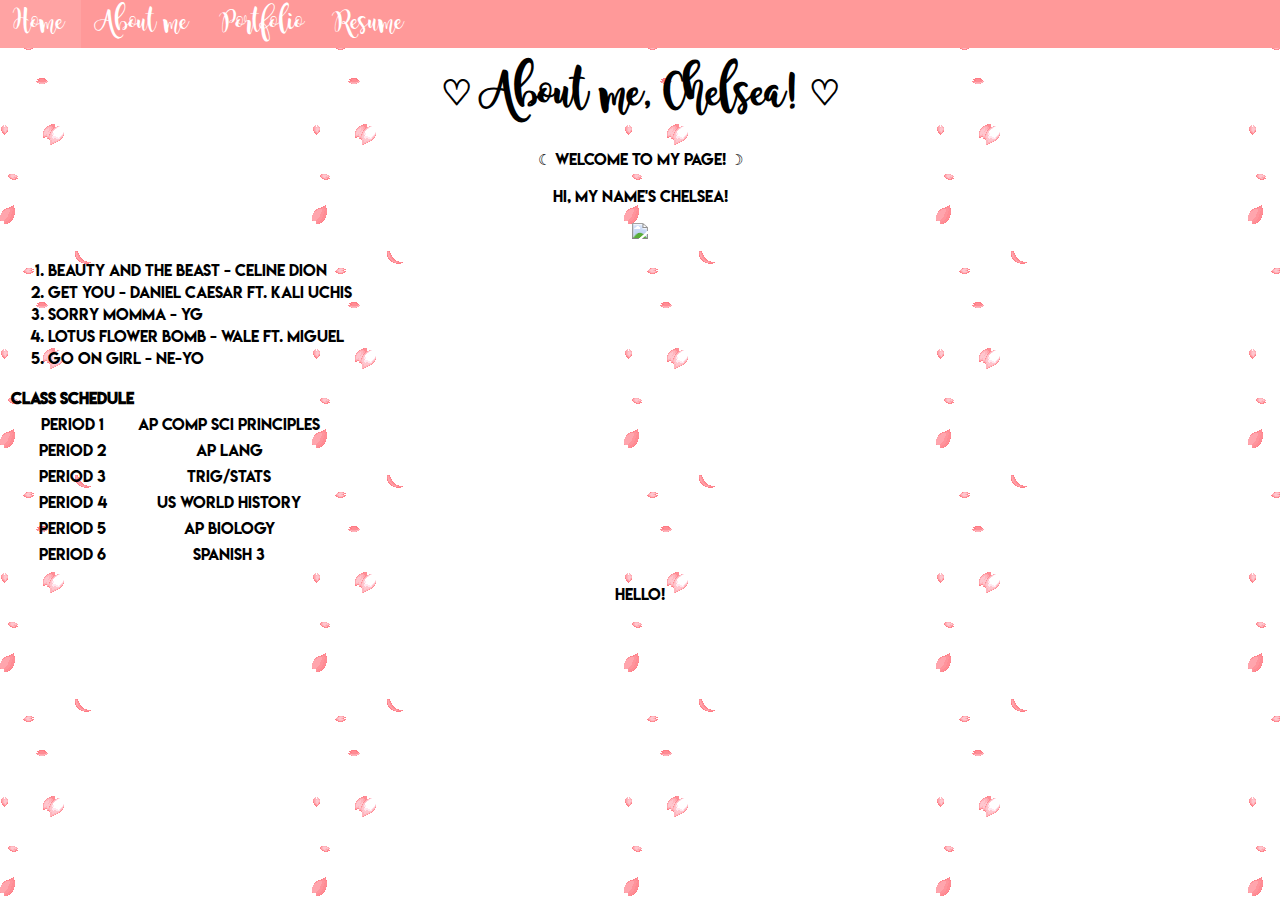
==== about.html @ 5f66982b "Initial commit" ====
<!doctype html>
<html lang="en"
    <head>
        <title>Chelsea T &#9800;</title>
    </head>
    <body>
        <ul id="nav">
            <li><a href="index.html">Home</a></li>
            <li><a href="about.html">About me</a></li>
            <li><a href="portfolio.html">Portfolio</a></li>
            <li><a href="resume.html">Resume</a></li>
        </ul>
        <link rel="stylesheet" href="style.css" type="text/css">
        <h1>&#9825 About me, Chelsea! &#9825</h1>
        <p>&#9790; Welcome to my page! &#9789;</p>
        <p>
            Hi, my name's Chelsea!
        </p>
        <div>
            <img src="images/" width=50%>
              <ol id=songs> 
           <li>Beauty and the Beast - Celine Dion</li>
           <li>Get You - Daniel Caesar ft. Kali Uchis</li>
           <li>Sorry Momma - YG</li>
           <li>Lotus Flower Bomb - Wale ft. Miguel</li>
           <li>Go On Girl - Ne-Yo</li>
       </ol>
       <table id=table>
           <th>Class Schedule</th>
           <tr><td>Period 1</td><td>AP Comp Sci Principles</td></tr>
           <tr><td>Period 2</td><td>AP Lang</td></tr>
           <tr><td>Period 3</td><td>Trig/Stats</td></tr>
           <tr><td>Period 4</td><td>US World History</td></tr>
           <tr><td>Period 5</td><td>AP Biology</td></tr>
           <tr><td>Period 6</td><td>Spanish 3</td></tr>
       </table>
        </div>
        <p>Hello!</p>
    </body>
</html>
---- style.css ----
@font-face{
    font-family: Chelsea;
    src: url(fonts/magnolia.otf);
}
@font-face{
    font-family: Truong;
    src: url(fonts/LemonMilk.otf)
}
body{
    background-image: url("images/lol.gif");
    font-family: "Truong", serif;
    color: black;
    font-size: 15px;
    text-align: center;
}
h1{
    font-family: "Chelsea", serif;
    text-align: center;
    font-size: 35px;
    padding: 10px;
}
#nav {
    list-style-type: none;
    margin: -8px;
    padding: 0;
    overflow: hidden;
    background-color: #ff9999;
    font-family: "Chelsea";
    font-size: 20px;
}
#nav li {
    float: left;
}
#nav li a {
    display: block;
    color: white;
    text-align: center;
    padding: 14px 16px;
    text-decoration: none;
}
#nav li a:hover {
    background-color: #ffa3a3;
    color: white;
}#nav li a:active {
    color: black;
}

#disney {
    margin: 50px;
}
#lol {
    font-size: 20px;
}
#songs {
    text-align: left;
    font-size: 15px;
}
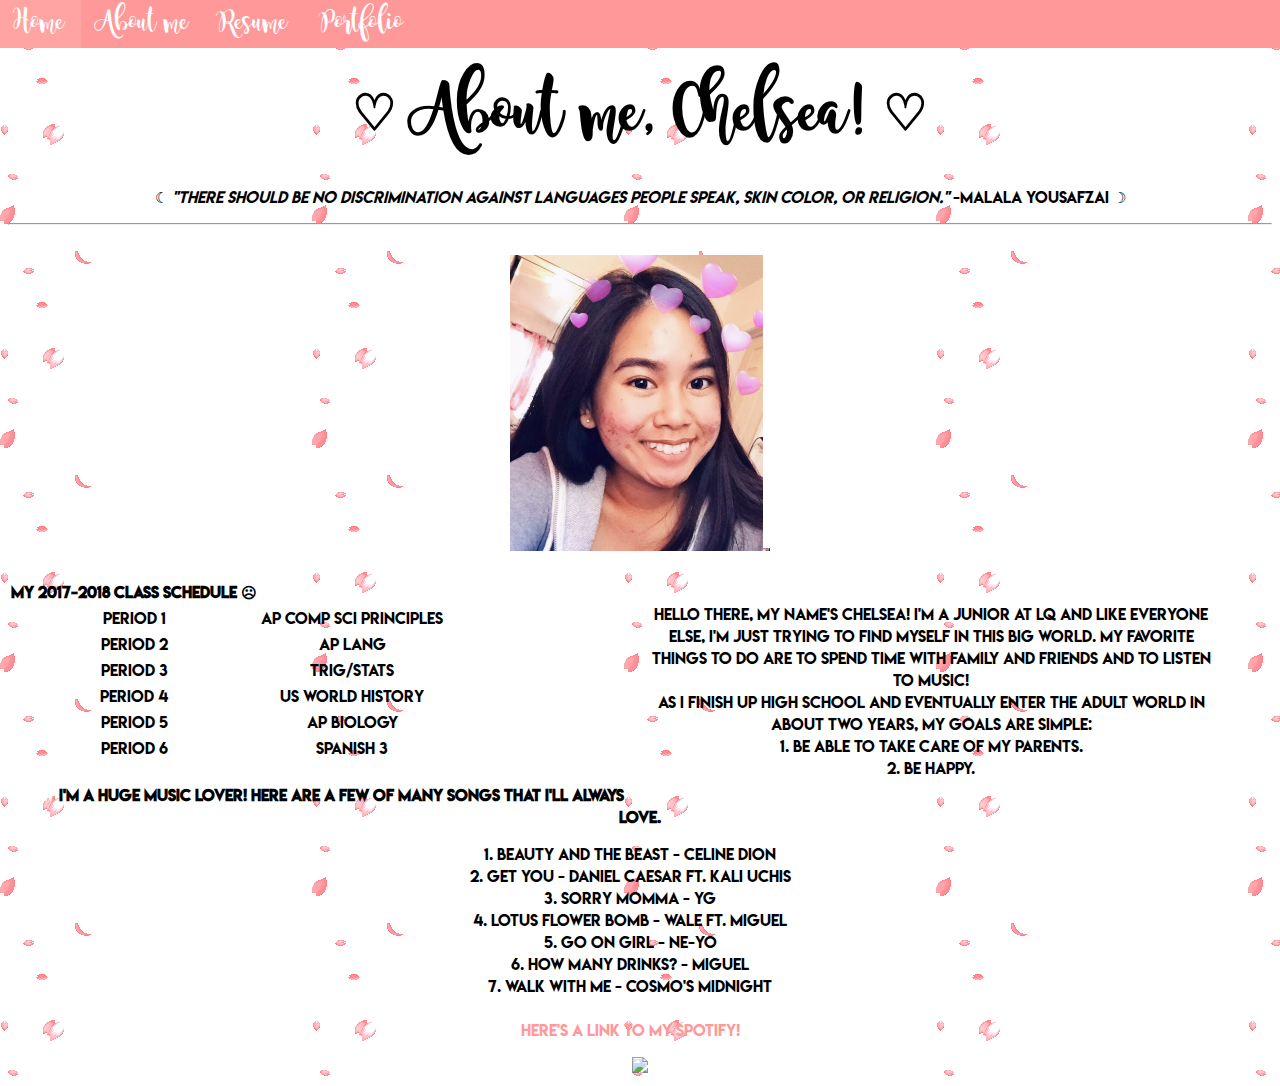
==== commit 855f698a: "msg" ====
--- a/about.html
+++ b/about.html
@@ -7,26 +7,35 @@
         <ul id="nav">
             <li><a href="index.html">Home</a></li>
             <li><a href="about.html">About me</a></li>
+            <li><a href="resume.html">Resume</a></li>
             <li><a href="portfolio.html">Portfolio</a></li>
-            <li><a href="resume.html">Resume</a></li>
         </ul>
         <link rel="stylesheet" href="style.css" type="text/css">
         <h1>&#9825 About me, Chelsea! &#9825</h1>
-        <p>&#9790; Welcome to my page! &#9789;</p>
-        <p>
-            Hi, my name's Chelsea!
-        </p>
+        <p>&#9790; 
+        <i>"There should be no discrimination against
+        languages people speak, skin color, or religion."</i> -Malala Yousafzai &#9789;</p>
         <div>
-            <img src="images/" width=50%>
-              <ol id=songs> 
-           <li>Beauty and the Beast - Celine Dion</li>
-           <li>Get You - Daniel Caesar ft. Kali Uchis</li>
-           <li>Sorry Momma - YG</li>
-           <li>Lotus Flower Bomb - Wale ft. Miguel</li>
-           <li>Go On Girl - Ne-Yo</li>
-       </ol>
+            <hr>
+            <br>
+        <img src="images/rawr3.jpg" width= 20%><img src="images/mulan.gif" width= 0.5%>
+        </div>
+        <br>
+        <div>
+        <div style="float:right; width:50%;">
+            <p id=time>Hello there, my name's Chelsea! I'm a junior at LQ and like 
+            everyone else, I'm just trying to find myself in this big world.
+            My favorite things to do are to spend time with family and friends 
+            and to listen to music!<br>
+            As I finish up high school and eventually enter the adult world in 
+            about two years, my goals are simple: <br>
+            1. Be able to take care of my parents. <br>
+            2. Be happy.
+            </p>
+        </div>
+         <div style="float:left; width:50%;">
        <table id=table>
-           <th>Class Schedule</th>
+           <th>My 2017-2018 Class Schedule &#9785;</th>
            <tr><td>Period 1</td><td>AP Comp Sci Principles</td></tr>
            <tr><td>Period 2</td><td>AP Lang</td></tr>
            <tr><td>Period 3</td><td>Trig/Stats</td></tr>
@@ -34,7 +43,30 @@
            <tr><td>Period 5</td><td>AP Biology</td></tr>
            <tr><td>Period 6</td><td>Spanish 3</td></tr>
        </table>
+       </div>
+       <br>
+       <div> 
+       <div>
+        <b id="songhead">These are my favorite songs! I have REALLY weird music taste, 
+        but these are a few </b>
+        <b>I'm a HUGE music lover! Here are a few of many songs that I'll always love.</b>
+              <ol id=songs> 
+           <li>Beauty and the Beast - Celine Dion</li>
+           <li>Get You - Daniel Caesar ft. Kali Uchis</li>
+           <li>Sorry Momma - YG</li>
+           <li>Lotus Flower Bomb - Wale ft. Miguel</li>
+           <li>Go On Girl - Ne-Yo</li>
+           <li>How Many Drinks? - Miguel</li>
+           <li>Walk With Me - Cosmo's Midnight</li>
+           <br>
+           <a href="https://open.spotify.com/user/1247885645" target="_blank">
+           Here's a link to my Spotify!</a> 
+       </ol>
+       </div>
+       </div>
+       
+        <div id="disney">
+             <img src="images/moana.gif" width="50%">
         </div>
-        <p>Hello!</p>
     </body>
 </html>--- a/style.css
+++ b/style.css
@@ -16,7 +16,7 @@
 h1{
     font-family: "Chelsea", serif;
     text-align: center;
-    font-size: 35px;
+    font-size: 50px;
     padding: 10px;
 }
 #nav {
@@ -46,13 +46,50 @@
 }
 
 #disney {
-    margin: 50px;
+    text-align: center;
 }
 #lol {
     font-size: 20px;
 }
 #songs {
-    text-align: left;
     font-size: 15px;
+    padding-right: 60px;
+    list-style-position: inside;
 }
-
+#table {
+    text-align: center;
+}
+#time {
+    padding-top: 10px;
+    padding-bottom: 10px;
+    padding-right: 50px;
+    text-align: center;
+}
+#mal {
+    text-align: right;
+}
+#songhead {
+    text-align: center;
+    color: white;
+}
+/* unvisited link */
+a:link {
+    text-decoration: none;
+    color: #ff9999;
+}
+/* visited link */
+a:visited {
+    text-decoration: none;
+    color: #ff999;
+}
+/* mouse over link */
+a:hover {
+    text-decoration: underline;
+    color: #ff999;
+}
+a:active {
+    text-decoration: underline;
+}
+#ig {
+    font-size: 20px;
+}
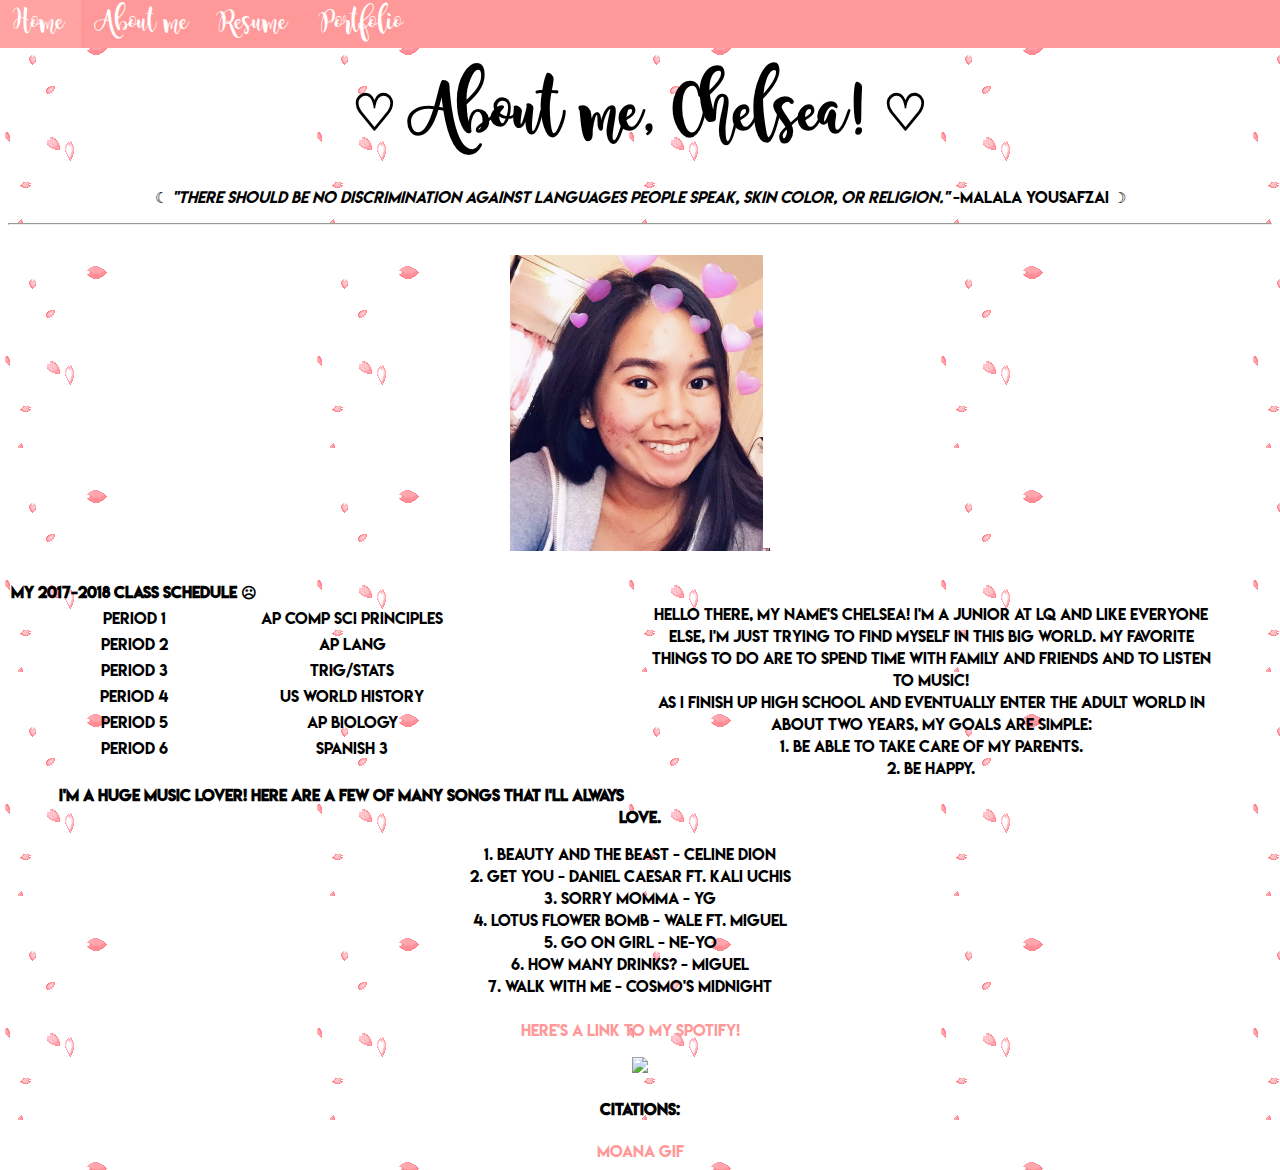
==== commit ad36e8ff: "Upate" ====
--- a/about.html
+++ b/about.html
@@ -68,5 +68,7 @@
         <div id="disney">
              <img src="images/moana.gif" width="50%">
         </div>
+        <h4>Citations:</h4>
+        <a href=https://imgur.com/gallery/eO9Th target="_blank">Moana Gif</a>
     </body>
 </html>